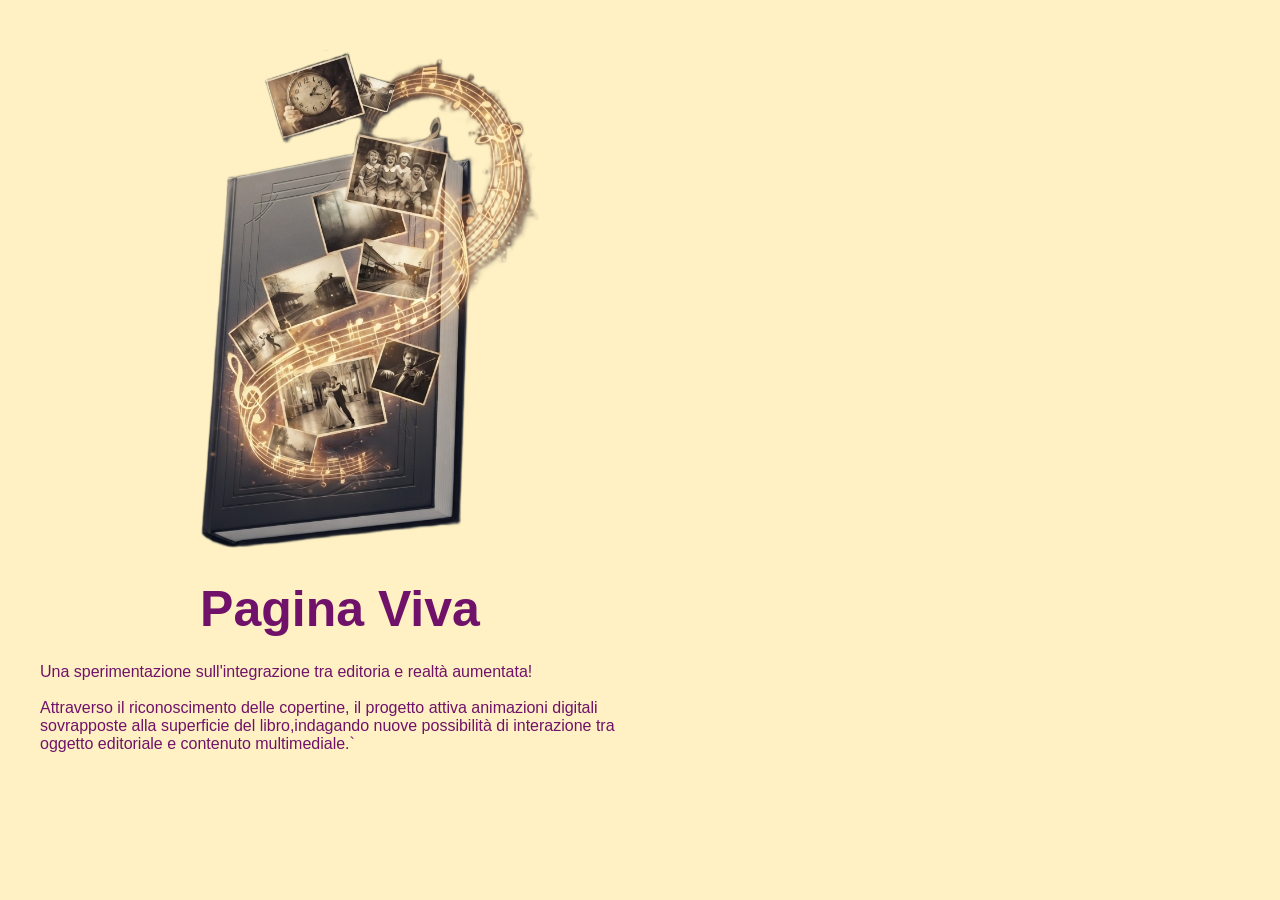
==== index.html @ 802c6d9e "1st commit" ====
<!DOCTYPE html>
<html lang="en">
<head>
    <meta charset="UTF-8">
    <meta name="viewport" content="width=device-width, initial-scale=1.0">

    <link href="./style.css" rel="stylesheet" />

    <title>AR-Demo</title>
</head>
<body>
    <div id="left">
            <img src="./imgs/Gemini_Generated_Image_u9luolu9luolu9lu.png" alt="">
        <h1 id="title"></h1>

        <p id="heroText">

            Una sperimentazione sull'integrazione tra editoria e realtà aumentata!<br><br>
            Attraverso il riconoscimento delle copertine, il progetto attiva animazioni 
            digitali sovrapposte alla superficie del libro,indagando nuove 
            possibilità di interazione tra oggetto editoriale e contenuto multimediale.`

        </p>

    </div>

    <div id="right">
        <h1>Prova le Demo</h1>

        <a href="./leLoroStrade/leLoroStrade.html">
            <button>LE LORO STRADE</button>
        </a>


        <a href="./erotype/erotype.html">
            <button>EROTYPE</button>
        </a>

    </div>

<script>

    

    let mtyText= `Pagina Viva`

    let heroText = document.getElementById("heroText")
    heroText.style.display="none"

    let title = document.getElementById("title")
    function typeWriter(text, element) {
    let i = 0;

    function type() {
        if (i < text.length) {
            element.innerHTML += text.charAt(i);
            i++;
            setTimeout(type, 50);
        } else{
            heroText.style.display="flex"
        }
        }
        type();
    }

   typeWriter(mtyText,title)




</script>


</body>
</html>
---- style.css ----
button{
    border-radius: 24px;
    font-family: Verdana, Geneva, Tahoma, sans-serif;
    font-size:16px;
    padding:16px;
    border: solid 0px;
    width: 100%;
    font-weight: 900;
    background-color: #701269;
    color: rgb(255, 241, 196);
    max-width: 800px;
    min-width: 250px;
    cursor: pointer;
}

p{    
    font-family: Verdana, Geneva, Tahoma, sans-serif;
    font-size:16px;
    text-align: left;
    color: #701269;
    margin: 0;
    margin-left: 40px;
    margin-right: 40px;
    padding: 0;
    max-width: 600px;

    animation: fade 1s linear;
}

img{
    max-width: 400px;
    object-fit: contain;
    padding-top: 50px;
    animation: fade 2s ease-in;
}

@keyframes fade {
    from{opacity: 0%;}
    to{opacity: 100%;}
}

h1{
    font-family: Verdana, Geneva, Tahoma, sans-serif;
    font-size:50px;
    color: #701269;
    margin: 0;
    margin-left: 40px;
    margin-right: 40px;
    padding: 0;

    animation: fade 1s linear;
}

body{
    margin: 0;
    background-color: rgb(255, 241, 196);
    display: flex;
    gap:10px;
    flex-wrap: wrap
}

#left{
    align-items: center;
    display: flex;
    flex-direction: column;

    gap: 25px;
}


#right{
    display: none;
    flex-direction: column;
    justify-content: flex-end;
    gap: 5px;

}

#heroText{
    min-height: 50px;
    text-align: left;
}
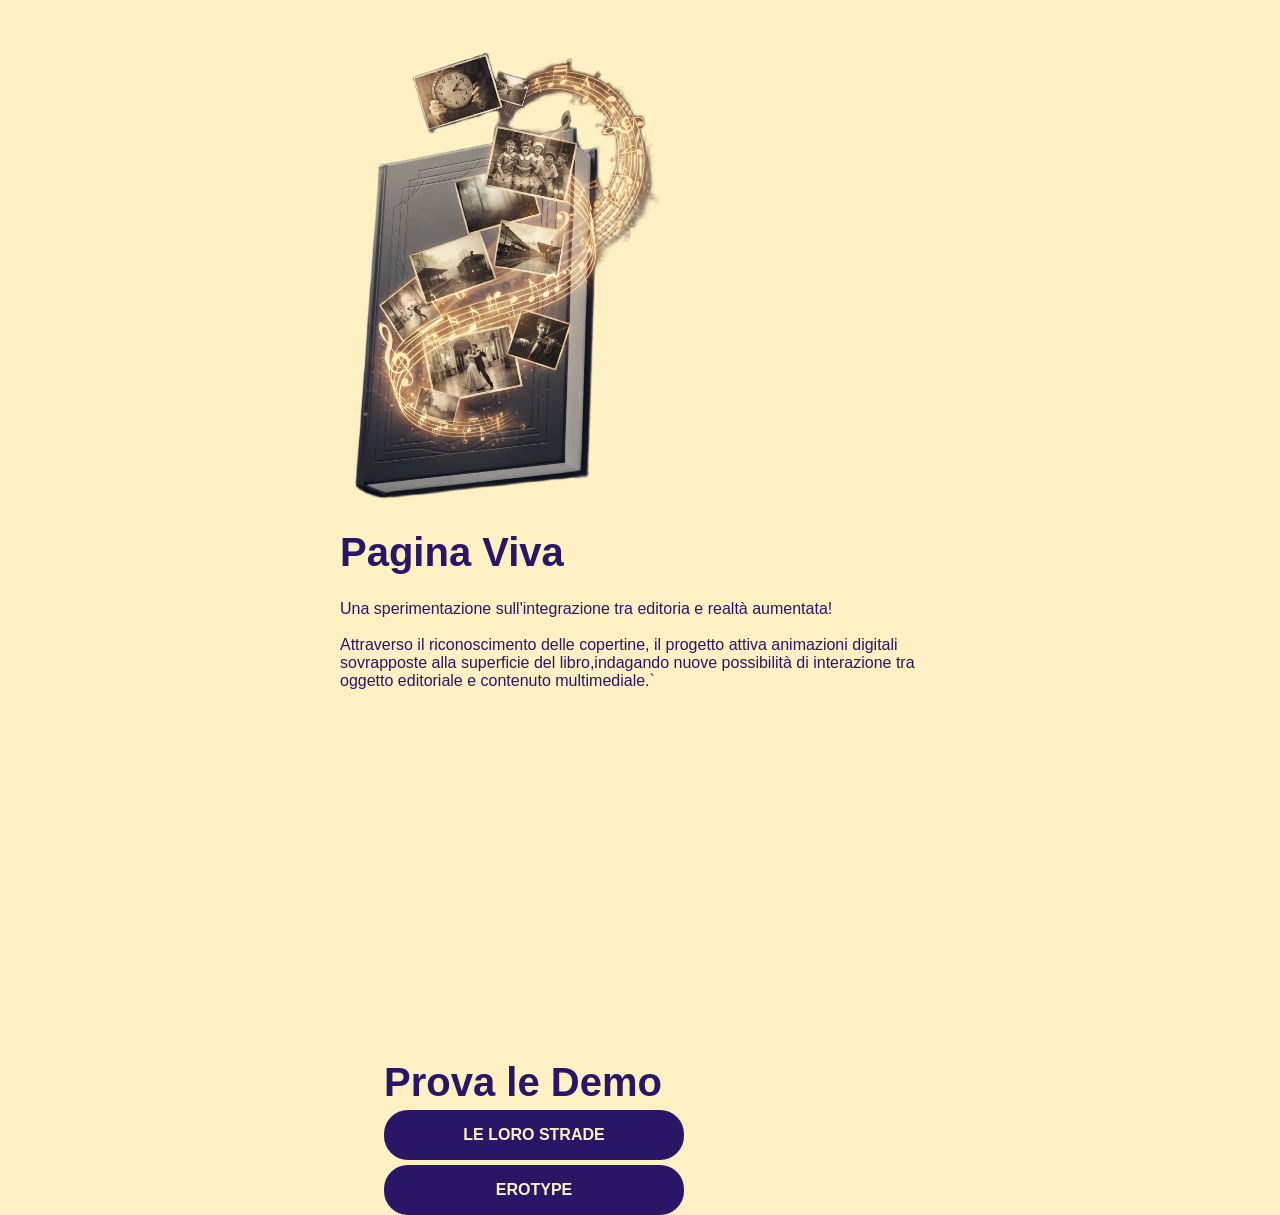
==== commit aa03126b: "2nd commit" ====
--- a/index.html
+++ b/index.html
@@ -25,7 +25,9 @@
     </div>
 
     <div id="right">
-        <h1>Prova le Demo</h1>
+        <iframe src="https://www.youtube.com/embed/YMMPx47IR7k?si=CP1ThISne3HQoZJt" title="YouTube video player" frameborder="0" allow="accelerometer; autoplay; clipboard-write; encrypted-media; gyroscope; picture-in-picture; web-share" referrerpolicy="strict-origin-when-cross-origin" allowfullscreen></iframe>
+        <h1 id="cta">
+        </h1>
 
         <a href="./leLoroStrade/leLoroStrade.html">
             <button>LE LORO STRADE</button>
@@ -43,11 +45,13 @@
     
 
     let mtyText= `Pagina Viva`
+    let mtyCTA = " Prova le Demo"
 
     let heroText = document.getElementById("heroText")
-    heroText.style.display="none"
 
     let title = document.getElementById("title")
+    let cta = document.getElementById("cta")
+
     function typeWriter(text, element) {
     let i = 0;
 
@@ -55,15 +59,17 @@
         if (i < text.length) {
             element.innerHTML += text.charAt(i);
             i++;
-            setTimeout(type, 50);
-        } else{
-            heroText.style.display="flex"
-        }
+            setTimeout(type, 25);
+            } 
         }
         type();
     }
 
    typeWriter(mtyText,title)
+
+   typeWriter(mtyCTA,cta)
+
+
 
 
 
--- a/style.css
+++ b/style.css
@@ -1,34 +1,38 @@
 button{
     border-radius: 24px;
     font-family: Verdana, Geneva, Tahoma, sans-serif;
-    font-size:16px;
+    font-size:1rem;
     padding:16px;
     border: solid 0px;
-    width: 100%;
     font-weight: 900;
-    background-color: #701269;
+    background-color: #2a1666;
     color: rgb(255, 241, 196);
     max-width: 800px;
-    min-width: 250px;
+    min-width: 300px;
     cursor: pointer;
+    animation: fade 2s ease-in;
+        margin-left: 40px;
+    margin-right: 40px;
+    align-content: flex-start;
+    flex-wrap: wrap;
+
 }
 
 p{    
     font-family: Verdana, Geneva, Tahoma, sans-serif;
-    font-size:16px;
+    font-size:1rem;
     text-align: left;
-    color: #701269;
+    color: #2a1666;
     margin: 0;
     margin-left: 40px;
     margin-right: 40px;
     padding: 0;
     max-width: 600px;
 
-    animation: fade 1s linear;
 }
 
 img{
-    max-width: 400px;
+    max-width: 360px;
     object-fit: contain;
     padding-top: 50px;
     animation: fade 2s ease-in;
@@ -41,14 +45,15 @@
 
 h1{
     font-family: Verdana, Geneva, Tahoma, sans-serif;
-    font-size:50px;
-    color: #701269;
+    font-size:2.5rem;
+    color: #2a1666;
     margin: 0;
     margin-left: 40px;
     margin-right: 40px;
     padding: 0;
 
-    animation: fade 1s linear;
+    text-align: left;
+
 }
 
 body{
@@ -56,11 +61,11 @@
     background-color: rgb(255, 241, 196);
     display: flex;
     gap:10px;
-    flex-wrap: wrap
+    flex-wrap: wrap;
+    justify-content: center;
 }
 
 #left{
-    align-items: center;
     display: flex;
     flex-direction: column;
 
@@ -69,14 +74,50 @@
 
 
 #right{
-    display: none;
+    display: flex;
     flex-direction: column;
     justify-content: flex-end;
     gap: 5px;
+    align-items: stretch;
 
 }
 
 #heroText{
     min-height: 50px;
     text-align: left;
+}
+
+#ui{
+    display: flex;
+    flex-direction: column;
+    align-items: center;
+    z-index: 100;
+    position: absolute;
+    gap: 50px;
+    height: 100%;
+    justify-content: center;
+}
+
+#ui h1{
+    font-size: 2.5rem;
+    color: white;
+    text-align: center;
+}
+
+#ui img{
+    padding-top: 0px;
+    opacity: 0.5;
+    max-width: 80vw;
+}
+
+iframe{
+    min-width: 40vw;
+    max-width: 80vw;
+    height: 35vh;
+    margin-left: 40px;
+
+    margin-right: 40px;
+    border-radius: 20px;
+    margin-top: 40px;
+    margin-bottom: 0px;
 }
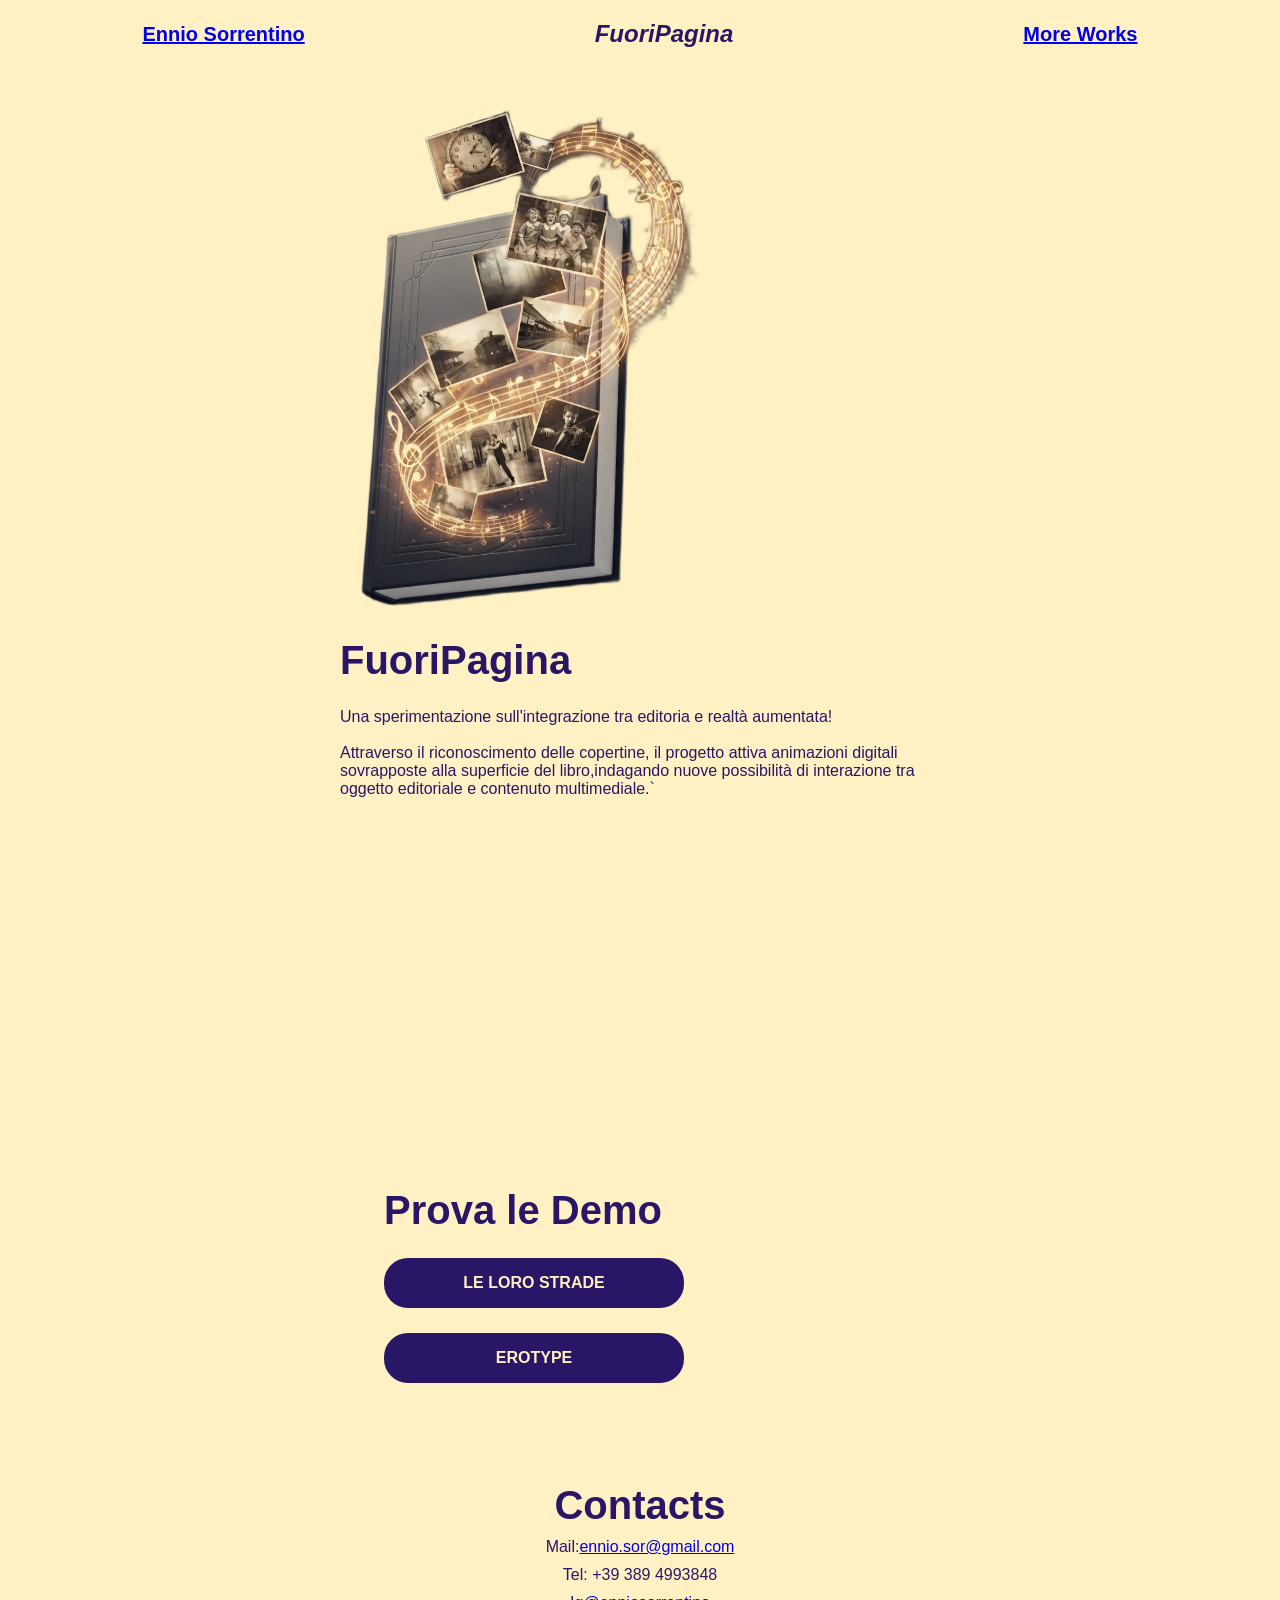
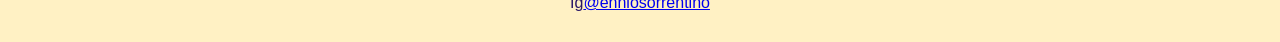
==== commit d50ba1f6: "UI fix" ====
--- a/index.html
+++ b/index.html
@@ -9,6 +9,23 @@
     <title>AR-Demo</title>
 </head>
 <body>
+
+    <header>
+        <p> <b> 
+            <a href="https://www.instagram.com/enniosorrentino/">Ennio Sorrentino</a>
+        </b></p>
+       
+        <p>
+        <b><i>FuoriPagina</i></b>
+        </p>
+
+        <p><b>  
+            <a href="https://e-n210.github.io/mySite/">More Works</a>
+        </b></p>
+
+       </header>
+    <section>
+        
     <div id="left">
             <img src="./imgs/Gemini_Generated_Image_u9luolu9luolu9lu.png" alt="">
         <h1 id="title"></h1>
@@ -40,11 +57,25 @@
 
     </div>
 
+    </section>
+
+    <footer>
+        <h1>Contacts</h1>
+        <p>
+            Mail:<a href="mailto:ennio.sor@gmail.com">ennio.sor@gmail.com</a>
+        </p>
+        <p>Tel: +39 389 4993848</p>
+        <p>
+            Ig<a href="https://www.instagram.com/enniosorrentino/">@enniosorrentino</a>
+        </p>
+  
+    </footer>
+
 <script>
 
     
 
-    let mtyText= `Pagina Viva`
+    let mtyText= `FuoriPagina`
     let mtyCTA = " Prova le Demo"
 
     let heroText = document.getElementById("heroText")
--- a/style.css
+++ b/style.css
@@ -32,7 +32,7 @@
 }
 
 img{
-    max-width: 360px;
+    max-width: 400px;
     object-fit: contain;
     padding-top: 50px;
     animation: fade 2s ease-in;
@@ -56,13 +56,54 @@
 
 }
 
-body{
+section{
     margin: 0;
     background-color: rgb(255, 241, 196);
     display: flex;
     gap:10px;
     flex-wrap: wrap;
     justify-content: center;
+}
+
+body{
+
+    margin: 0;
+    background-color: rgb(255, 241, 196);
+}
+
+header{
+    margin-top: 20px; margin-bottom: 10px;
+    display: flex;    
+
+    flex-wrap: wrap;
+    justify-content: space-around;
+    align-items: center;
+
+    gap:5px;
+
+    animation: fade 2s ease-in;
+}
+
+footer{    margin-top: 100px; margin-bottom: 30px;
+    flex-direction: column;
+    display: flex;    
+
+    flex-wrap: wrap;
+    justify-content: space-around;
+    align-items: center;
+
+    gap:10px;
+
+    animation: fade 2s ease-in;
+
+}
+
+header p{
+    font-size: 20px;
+}
+
+header p i {
+    font-size: 24px;
 }
 
 #left{
@@ -77,7 +118,7 @@
     display: flex;
     flex-direction: column;
     justify-content: flex-end;
-    gap: 5px;
+    gap: 25px;
     align-items: stretch;
 
 }
@@ -94,8 +135,9 @@
     z-index: 100;
     position: absolute;
     gap: 50px;
-    height: 100%;
+    height: 100%; width: 100%;
     justify-content: center;
+    top:0%
 }
 
 #ui h1{
@@ -107,7 +149,8 @@
 #ui img{
     padding-top: 0px;
     opacity: 0.5;
-    max-width: 80vw;
+    width: 80vw;
+    max-width: 400px;
 }
 
 iframe{
@@ -120,4 +163,5 @@
     border-radius: 20px;
     margin-top: 40px;
     margin-bottom: 0px;
+    animation: fade 2s ease-in;
 }
